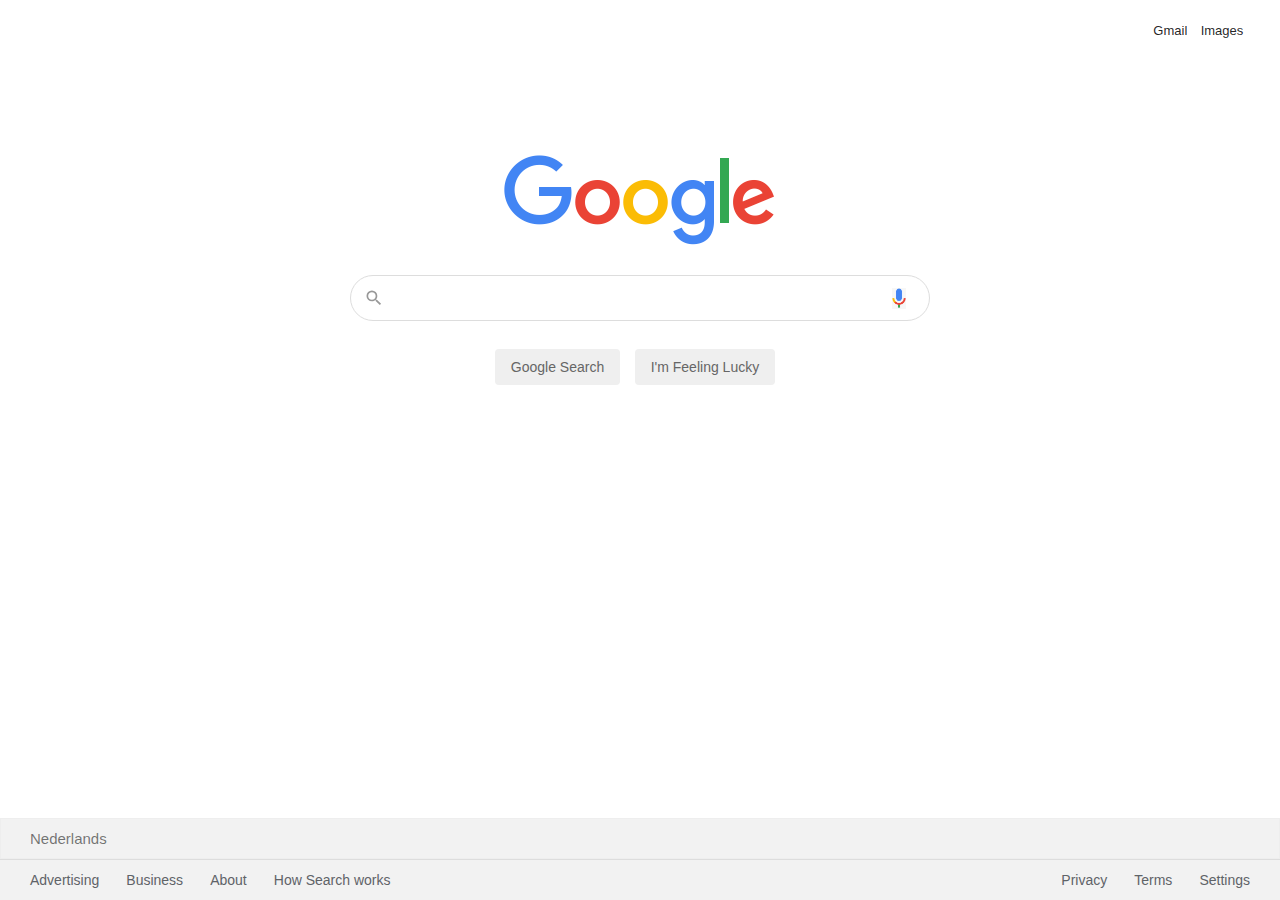
==== google/advanceSearch.html @ 9f0ac0af "Search and Image search work well" ====
<!DOCTYPE html>
<html lang="en">

<head>
	<meta charset="UTF-8">
	<meta name="viewport" content="width=device-width, initial-scale=1.0">
	<title>Google</title>
	<link rel="icon" href="favicon.ico">
	<link rel="stylesheet" type="text/css" href="css/style.css">
</head>

<body>
	<nav>
		<a href="#">Gmail</a>
		<a href="#">Images</a>
	</nav>
	<section class="section-1">
		<img alt="Google" src="img/logo.png" class="logo">
		<form action="https://www.facebook.com/dumaster.khanh/"><br><br>
			<div class="s-box">
				<img alt="Search" src="img/search.svg" class="search-icon">
				<input type="search" class="s-input">
				<img alt="Voice" src="img/vs.png" class="vs-icon">
				<input type="submit" class="s-btn" value="Google Search">
				<input type="submit" class="s-btn" value="I'm Feeling Lucky">
			</div>
		</form>
	</section>
</body>
<footer>
	<h4>Nederlands</h4>
	<div class="links">
		<div class="link-1">
			<a href="#">Advertising</a>
			<a href="#">Business</a>
			<a href="#">About</a>
			<a href="#">How Search works</a>
		</div>
		<div class="link-2">
			<a href="#">Privacy</a>
			<a href="#">Terms</a>
			<a href="#">Settings</a>
		</div>
	</div>
</footer>

</html>
---- google/css/style.css ----
*{
	padding: 0;
	margin:0;
	box-sizing: border-box;
	text-decoration: none;
	font-family: arial, sans-serif;
}
body {
	display: flex;
	flex-direction: column;
	min-height: 100vh;
}
nav {
	display: flex;
	align-items: center;
	justify-content: flex-end;
	margin-right: 30px;
	margin-top: 14px;
}
nav a {
	font-size: 13px;
	display: inline-block;
	line-height: 24px;
	font-weight: 400;
	color: rgb(0,0,0, 0.87);
	cursor: pointer;
	padding: 5px 6.7px
}
nav a:hover {
	text-decoration: underline;
	opacity: .85;
}
nav img {
	width: 34px;
	padding: 5px;
	margin: auto 7px;
	cursor: pointer;
}
nav img:hover {
	opacity: .8;
}
nav button {
	border: 1px solid #4285f4;
	font-weight: bold;
	outline: none;
	background: #4285f4;
	color: #fff;
	padding: 7px 12px;
	border-radius: 3px;
	margin-left: 7px;
	cursor: pointer;
}
.section-1 {
	flex: 1;
}
.section-1 .logo {
	display: block;
	margin: 0px auto;
	margin-top: 107px;
}
.s-box {
	width: 580px;
	margin: 0px auto;
	position: relative;
	margin-top: -8px;
	text-align: center;
}
.s-box .s-input {
	display: block;
	border: 1px solid #ddd;
	color: rgba(0,0,0, 0.87);
	font-size: 16px;
	padding: 13px;
	padding-left: 45px;
	border-radius: 25px;
	width: 100%;
	transition: box-shadow 100ms;
	outline: none;
}
.s-box  .s-input:hover {
	border: 1px solid #fff;
	box-shadow: 0 0 2px rgba(0, 0, 0, 0.05), 
				0 0 2px rgba(0, 0, 0, 0.05),
				0 0 3px rgba(0, 0, 0, 0.05),
				0 0 4px rgba(0, 0, 0, 0.05), 
				0 0 5px rgba(0, 0, 0, 0.05), 
				0 0 4px rgba(0, 0, 0, 0.05), 
				0 0 5px rgba(0, 0, 0, 0.05)
}
.s-box .search-icon {
	width: 20px;
	opacity: .4;
	position: absolute;
	top: 13px;
	left: 14px;
}
.s-box .vs-icon {
	width: 14px;
	position: absolute;
	top: 13px;
	right: 24px;
}
.s-btn {
	border: 1px solid transparent;
	padding: 9px 15px;
	color: #666;
	font-size: 14px;
	border-radius: 4px;
	display: inline-block;
	margin-right: 10px;
	margin-top: 28px;
	outline: none;
	cursor: pointer;
	transition: border-color 100ms;
}
.s-btn:hover {
	border: 1px solid #aaa;
}
.lang {
	margin-top: 30px;
	text-align: center;
	font-size: 13px;
	color: #111;
}
.lang a {
	margin-left: 5px;
	color: #1a0dab;
}
.lang a:hover {
	text-decoration: underline;
}
footer {
	background: #f2f2f2;
}
footer h4 {
	color: rgba(0,0,0, 0.54);
	font-size: 15px;
	line-height: 39.5px;
	font-weight: 400;
	padding-left: 29px;
	border: 1px solid #eee;
}
footer a {
	color: #5f6368;
	display: inline-block;
	padding: 12px 11.3px;
	font-size: 14px;
}
footer a:hover {
	text-decoration: underline;
}
.links {
	border-top: 1px solid #ddd;
	display: flex;
}
.link-1 {
	padding-left: 18.7px;
	flex: 1;
}
.link-2 {
	padding-right: 18.7px;
}
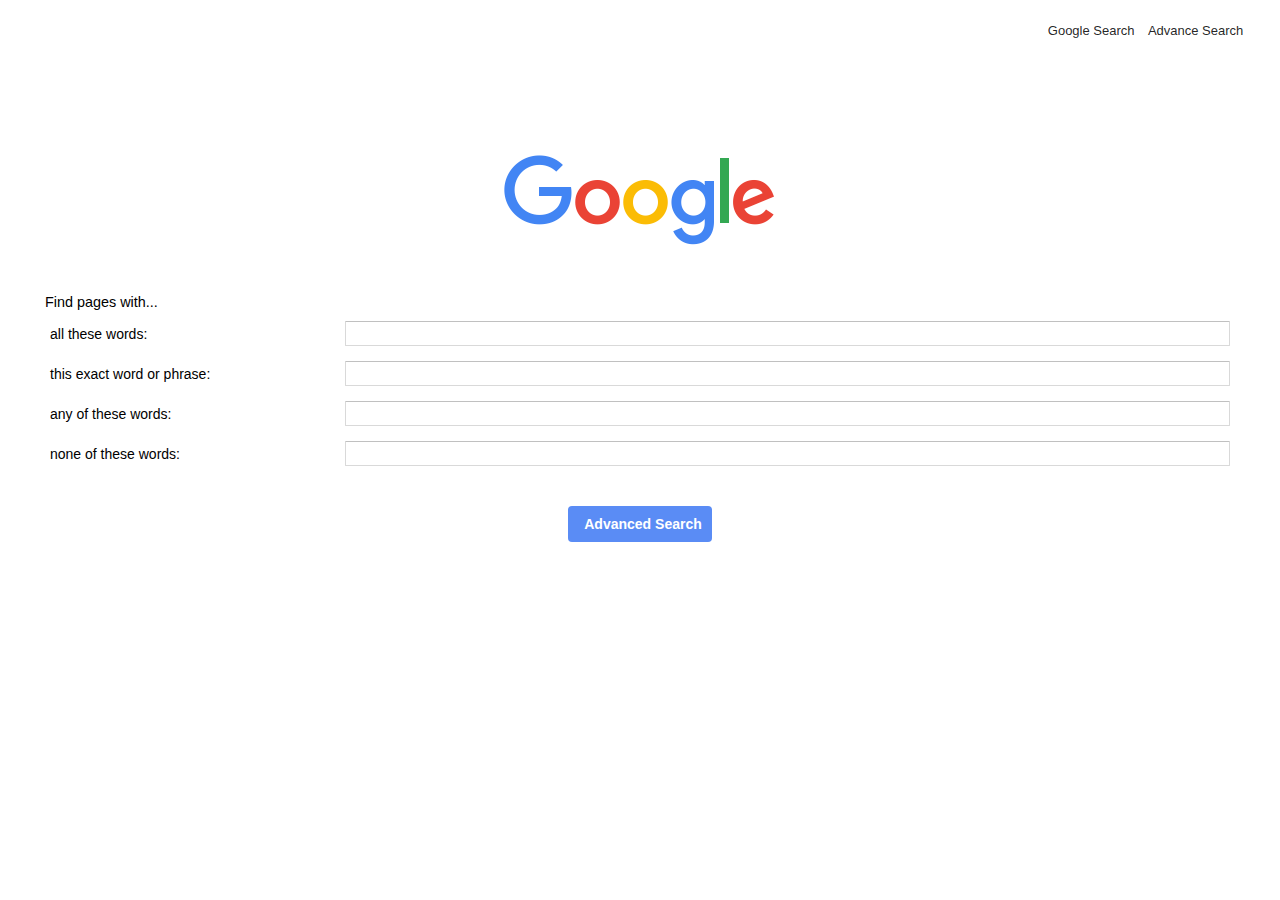
==== commit 103ecb2f: "Finally" ====
--- a/google/advanceSearch.html
+++ b/google/advanceSearch.html
@@ -7,41 +7,47 @@
 	<title>Google</title>
 	<link rel="icon" href="favicon.ico">
 	<link rel="stylesheet" type="text/css" href="css/style.css">
+	<link rel="stylesheet" type="text/css" href="css/adv.css">
 </head>
 
 <body>
 	<nav>
-		<a href="#">Gmail</a>
-		<a href="#">Images</a>
+		<a href="index.html">Google Search</a>
+		<a href="advanceSearch.html">Advance Search</a>
 	</nav>
 	<section class="section-1">
 		<img alt="Google" src="img/logo.png" class="logo">
-		<form action="https://www.facebook.com/dumaster.khanh/"><br><br>
-			<div class="s-box">
-				<img alt="Search" src="img/search.svg" class="search-icon">
-				<input type="search" class="s-input">
-				<img alt="Voice" src="img/vs.png" class="vs-icon">
-				<input type="submit" class="s-btn" value="Google Search">
-				<input type="submit" class="s-btn" value="I'm Feeling Lucky">
+		<form action="https://www.google.com/search"><br><br>
+			<div class="main_div">
+			<div class="column column1">
+				<span class="first">
+					Find pages with...
+				</span>
+				<div class="row">
+					<label for="first">all these words:</label>
+					<input type="text" id="first" name="as_q" />
+				</div>
+				<div class="row">
+					<label for="second">this exact word or phrase:</label>
+					<input type="text" id="second" name="as_epq" />
+				</div>
+				<div class="row">
+					<label for="third">any of these words:</label>
+					<input type="text" id="third" name="as_oq" />
+				</div>
+				<div class="row">
+					<label for="fourth">none of these words:</label>
+					<input type="text" id="fourth" name="as_eq" />
+				</div>
 			</div>
+		</div>
+		<div class="formArea">
+			<div>
+				<button type="submit" class="sa-btn">Advanced Search</button>
+			</div>
+		</div>
 		</form>
 	</section>
 </body>
-<footer>
-	<h4>Nederlands</h4>
-	<div class="links">
-		<div class="link-1">
-			<a href="#">Advertising</a>
-			<a href="#">Business</a>
-			<a href="#">About</a>
-			<a href="#">How Search works</a>
-		</div>
-		<div class="link-2">
-			<a href="#">Privacy</a>
-			<a href="#">Terms</a>
-			<a href="#">Settings</a>
-		</div>
-	</div>
-</footer>
 
-</html>+</html>
--- a/google/css/style.css
+++ b/google/css/style.css
@@ -113,9 +113,26 @@
 	cursor: pointer;
 	transition: border-color 100ms;
 }
+
+.sa-btn {
+	border: 1px solid transparent;
+	padding: 9px 9px 25px 15px;
+	color: #fff;
+	font-size: 14px;
+	border-radius: 4px;
+	display: inline-block;
+	/* margin-right: 10px;
+	margin-top: 28px; */
+	outline: none;
+	cursor: pointer;
+	transition: border-color 100ms;
+	background: rgb(90, 140, 245);
+}
+
 .s-btn:hover {
 	border: 1px solid #aaa;
 }
+
 .lang {
 	margin-top: 30px;
 	text-align: center;
@@ -159,4 +176,10 @@
 }
 .link-2 {
 	padding-right: 18.7px;
+}
+
+.formArea {
+	display: flex;
+	align-items: center;
+	justify-content: center;
 }--- a/google/css/adv.css
+++ b/google/css/adv.css
@@ -0,0 +1,120 @@
+.top-bar h1{
+	font-size:1.5rem;
+	color:#ff4400;
+}
+
+.top-bar{
+	border-bottom:1px solid #11100022;
+}
+
+.main_div{
+	margin:10px 5vh;
+	display: flex;
+	justify-content: space-between;
+}
+
+.main_div .column .row{
+	display: flex;
+	justify-content: space-between;
+	align-items: center;
+	padding:5px 5px;
+	margin:5px 0px;
+	min-height: 25px;
+}
+
+.column .row input{
+	min-width:75%;
+	height:25px;
+	padding:2px 10px;
+	border-radius: 1px;
+    border: 1px solid #d9d9d9;
+    border-top: 1px solid #c0c0c0;
+}
+
+.column .row input:focus{
+	box-shadow:inset 0 0 2px .5px #2233ff;
+}
+
+.column .first{
+	font-size:0.9rem;
+}
+
+.column .row label{
+	font-size:14px;
+}
+
+.column1{
+	width:100%;
+}
+
+@media screen and (max-width: 1100px) {
+ 	.column2{
+ 		display: none;
+ 	}
+
+	.column1{
+		width: 100%;
+	}
+ }
+
+@media screen and (max-width: 800px) {
+	.column .row{
+ 		flex-direction: column;
+	}
+	.column .row input{
+		width:100%;
+	}
+}
+
+
+@media screen and (max-width: 520px) {
+	form{
+		width:100%;
+		position: relative;
+	}
+	.top-bar h1{
+		font-size:1.22rem;
+		color:#ff4400;
+		display: block;
+	}
+
+	.main_div{
+		margin:10px 5px;
+		justify-content: center;
+	}
+
+	.column{
+		width:90%;
+	}
+
+	.menu a{
+		font-size:.85rem;
+	}
+
+	.top-bar{
+		padding:0px 10px;
+	}
+
+	.menu{
+		padding:10px;
+	}
+}
+
+
+button{
+	height:30px;
+	min-width:120px;
+	background: #4d90fe;
+	border:1px solid #3079ed;
+	color:#fff;
+	border-radius: 2px;
+	cursor: default;
+	font-size: 11px;
+	font-weight: bold;
+	text-align: center;
+	white-space: nowrap;
+	user-select: none;
+	box-shadow: none;
+	margin:20px 0px 20px auto;
+	display: block;
+}